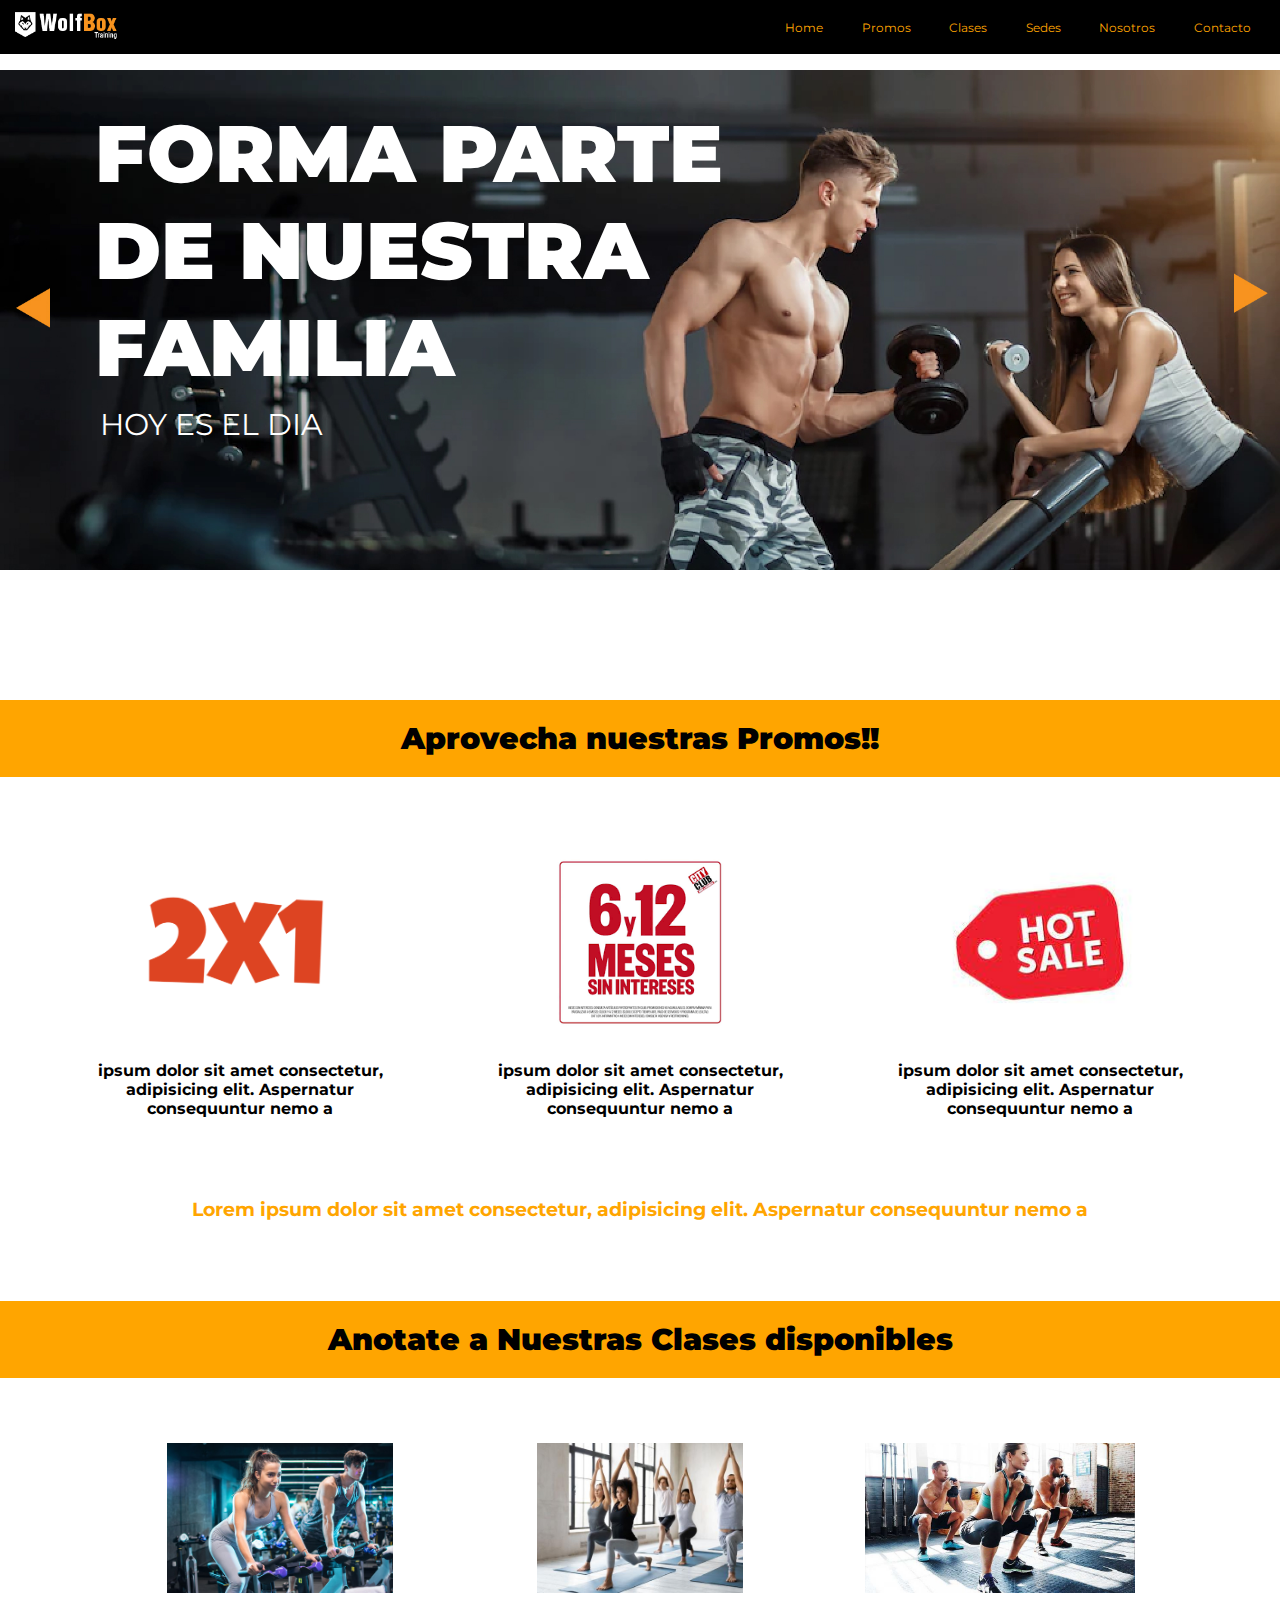
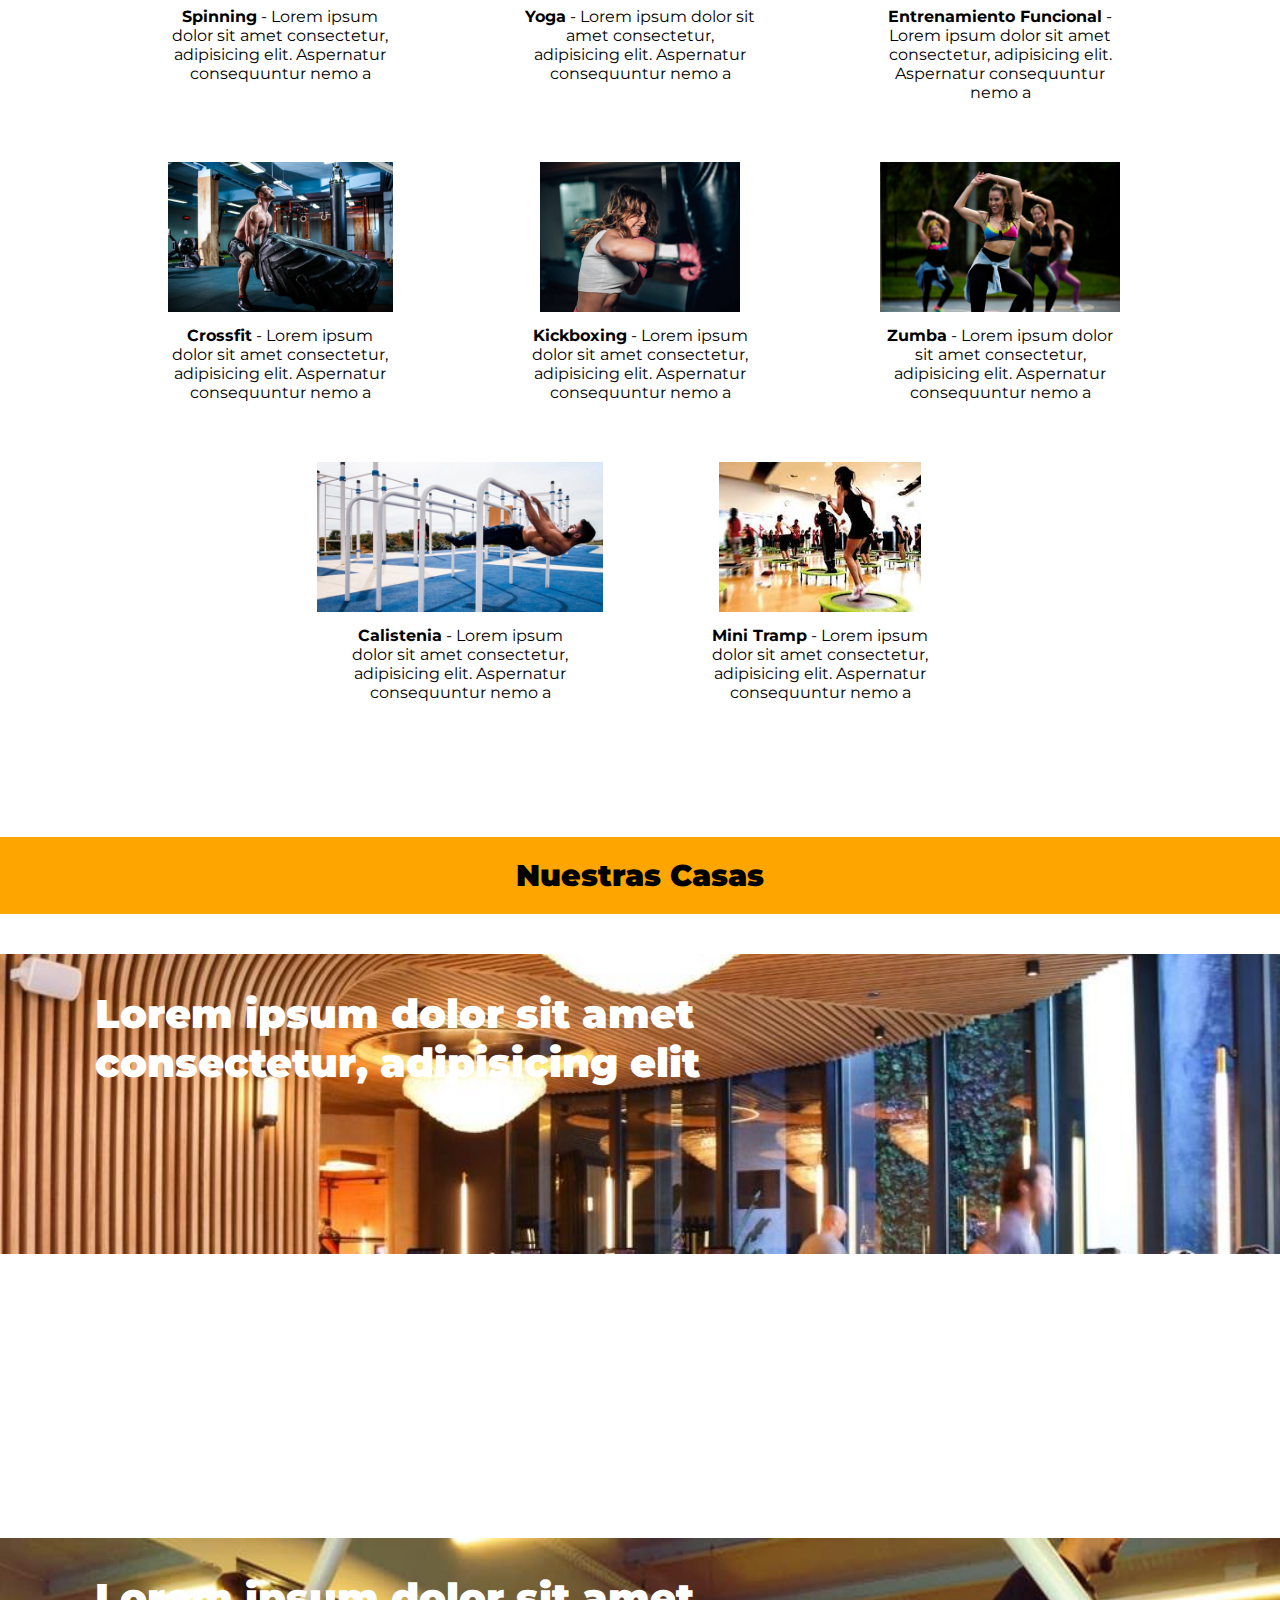
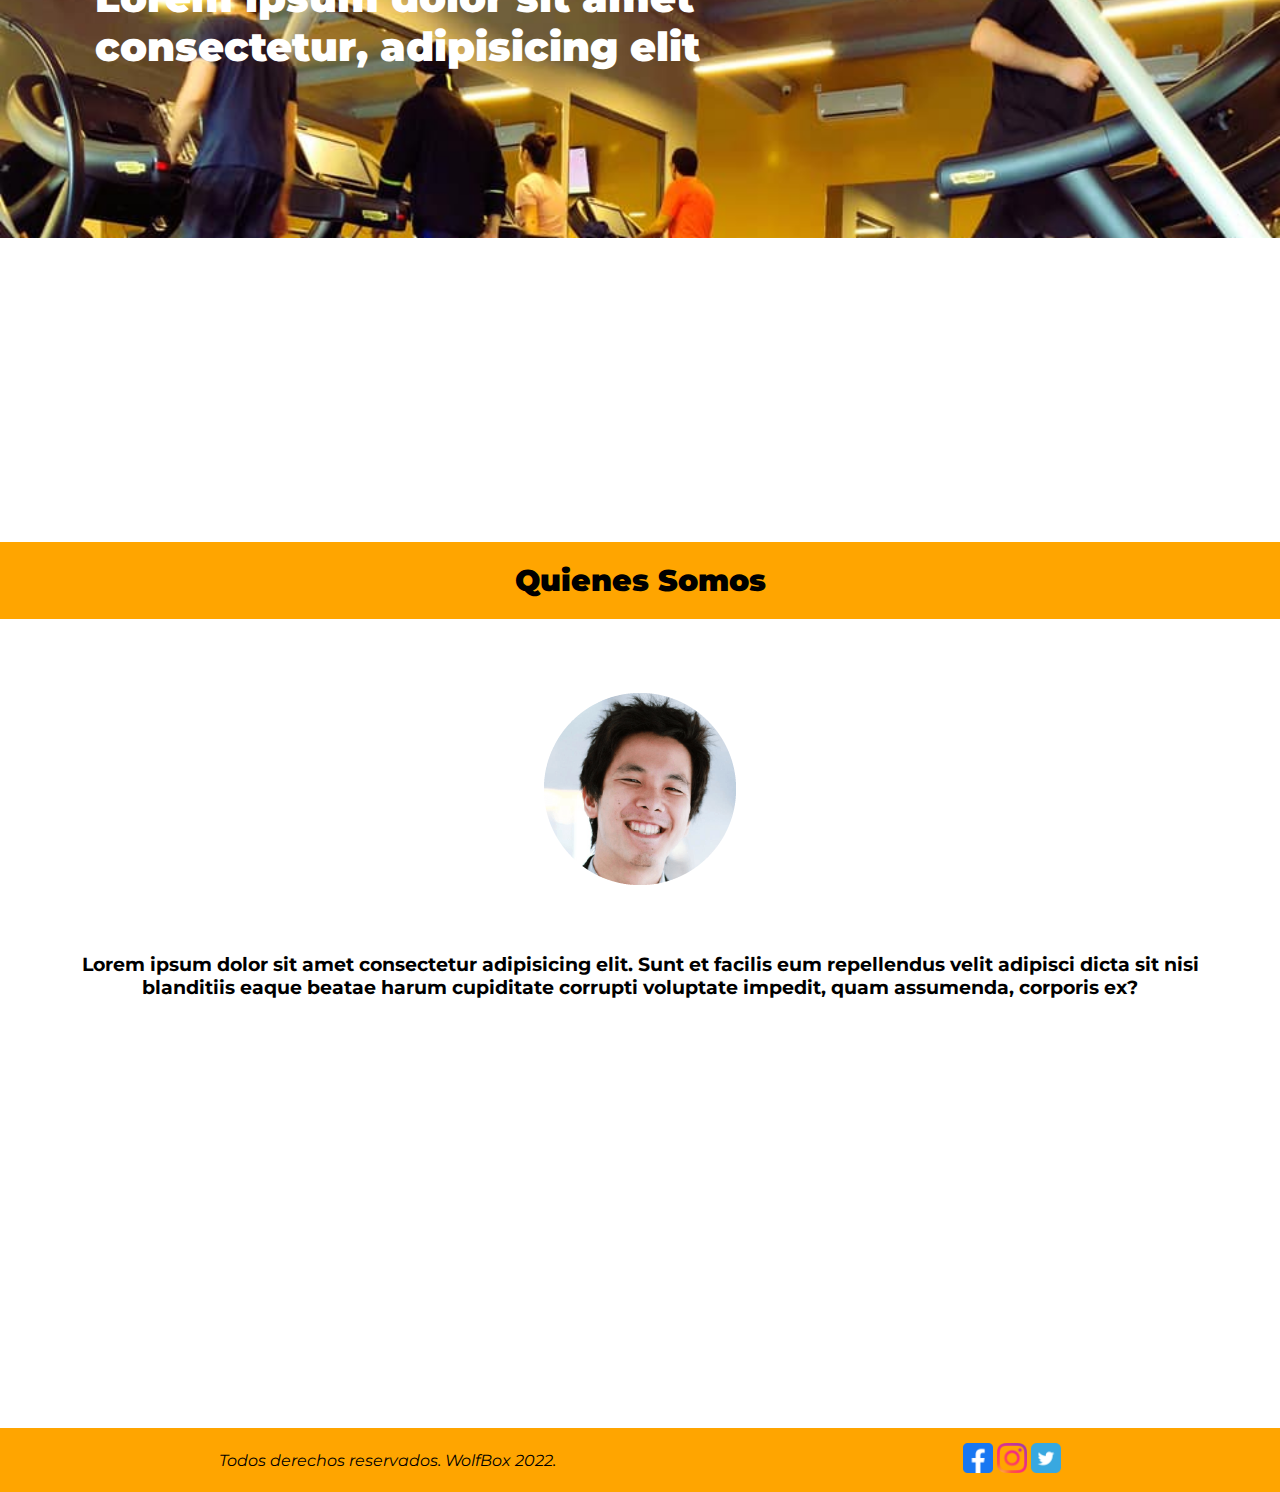
==== index.html @ c65adc26 "desafio-4 inicio" ====
<!DOCTYPE html>
<html lang="en">
<head>
    <meta charset="UTF-8">
    <meta http-equiv="X-UA-Compatible" content="IE=edge">
    <meta name="viewport" content="width=device-width, initial-scale=1.0">
    <link rel="stylesheet" href="style.css">
    <link href="https://fonts.googleapis.com/css2?family=Lato:wght@300;400;700&family=Montserrat&display=swap" rel="stylesheet">
    <title>WolfBox</title>
</head>
<body>
    <!-- header-->
    <header>
        <nav class="nav">
            <a href="index.html"><img src="multimedia/img/logo-wolf-01.png" alt="logo_wolfbox"></a>        
            <ul class="nav_menu">
                <li><a href="index.html">Home</a></li>
                <li><a href="#s-promos">Promos</a></li>
                <li><a href="#s-clases">Clases</a></li>
                <li><a href="#s-sedes">Sedes</a></li>
                <li><a href="#s-nosotros">Nosotros</a></li>
                <li><a href="pages/contacto.html">Contacto</a></li>
            </ul>
        </nav>
    </header>


    <!--carrusel de imagenes-->
    <section class="carrusel">
        <h2><b>FORMA PARTE DE NUESTRA FAMILIA</b></h2>
        <p> HOY ES EL DIA</p>
        <p></p>
    </section>

    
    <!-- seccion de promos-->
    <section id="s-promos" class="promos">
        <h2>
            <b>Aprovecha nuestras Promos!!</b>
        </h2>
        <div class="galeria_promos">
            <div class="oferta">
                <img src="multimedia/img/2x1.webp" alt="promo_2x1">
                <p><b> ipsum dolor sit amet consectetur, adipisicing elit. Aspernatur consequuntur nemo a</b></p>
            </div>
            <div class="oferta">
                <img src="multimedia/img/12_meses.png" alt="promo_12meses">
                <p><b> ipsum dolor sit amet consectetur, adipisicing elit. Aspernatur consequuntur nemo a</b></p>
            </div>
            <div class="oferta">
                <img src="multimedia/img/hot_sale.jpg" alt="promo_hotsale">
                <p><b> ipsum dolor sit amet consectetur, adipisicing elit. Aspernatur consequuntur nemo a</b></p>
            </div>           
        </div>
        <h3>Lorem ipsum dolor sit amet consectetur, adipisicing elit. Aspernatur consequuntur nemo a</h3>
    </section>



    <!-- seccion de clases-->
    <section id="s-clases" class="clases">
        <h2>
            <b>Anotate a Nuestras Clases disponibles</b>
        </h2>
            <div class="galeria_clases">
                <div class="clase_de">
                    <img src="multimedia/img/spinning.jpeg" alt="pareja_haciendo_spinning">
                    <p><b>Spinning</b> - Lorem ipsum dolor sit amet consectetur, adipisicing elit. Aspernatur consequuntur nemo a</p>
                </div>
                <div class="clase_de">
                    <img src="multimedia/img/yoga.jpg" alt="grupo_haciendo_yoga">
                    <p><b>Yoga</b> - Lorem ipsum dolor sit amet consectetur, adipisicing elit. Aspernatur consequuntur nemo a</p>
                </div>
                <div class="clase_de">
                    <img src="multimedia/img/entrenamiento-funcional.jpg" alt="3personas_entrenando_kettlebell">
                    <p><b>Entrenamiento Funcional</b> - Lorem ipsum dolor sit amet consectetur, adipisicing elit. Aspernatur consequuntur nemo a</p>
                </div>
                <div class="clase_de">
                    <img src="multimedia/img/crossfit.jpg" alt="hombre_moviendo_neumaticogrande">
                    <p><b>Crossfit</b> - Lorem ipsum dolor sit amet consectetur, adipisicing elit. Aspernatur consequuntur nemo a </p>
                </div>
                <div class="clase_de">
                    <img src="multimedia/img/kickboxing.jpg" alt="mujer_golpeando_bolsa_de_box">
                    <p><b>Kickboxing</b> - Lorem ipsum dolor sit amet consectetur, adipisicing elit. Aspernatur consequuntur nemo a</p>
                </div>
                <div class="clase_de">
                    <img src="multimedia/img/zumba.jpg" alt="grupo_de_mujeres_zumba">
                    <p><b>Zumba</b> - Lorem ipsum dolor sit amet consectetur, adipisicing elit. Aspernatur consequuntur nemo a</p>
                </div>
                <div class="clase_de">
                    <img src="multimedia/img/calistenia.jpg" alt="hombre_colgado_de_barra">
                    <p><b>Calistenia</b> - Lorem ipsum dolor sit amet consectetur, adipisicing elit. Aspernatur consequuntur nemo a</p>
                </div>
                <div class="clase_de">
                    <img src="multimedia/img/minitramp.jpg" alt="grupo_sobre_trampolines">
                    <p><b>Mini Tramp</b> - Lorem ipsum dolor sit amet consectetur, adipisicing elit. Aspernatur consequuntur nemo a</p>
                </div>
            </div>
    </section>



    <!-- seccion de sedes / direcciones-->
    <section id="s-sedes" class="sedes">
        
        <h2>
            <b>Nuestras Casas</b>
        </h2>
        <div class="galeria_casas">
            <div class="local">
                <div class="sede_1">
                    <h3><strong>Lorem ipsum dolor sit amet consectetur, adipisicing elit</strong></h3>
                </div>
                <iframe src="https://www.google.com/maps/embed?pb=!1m18!1m12!1m3!1d3404.871243167289!2d-64.19647589939223!3d-31.417673371363218!2m3!1f0!2f0!3f0!3m2!1i1024!2i768!4f13.1!3m3!1m2!1s0x9432a27e2a740cb3%3A0x14b5a047729a43ae!2sMiguel%20Calixto%20del%20Corro%20360%2C%20X5000%20KTH%2C%20C%C3%B3rdoba!5e0!3m2!1ses-419!2sar!4v1653854249073!5m2!1ses-419!2sar" width="600" height="450" style="border:0;" allowfullscreen="" loading="lazy" referrerpolicy="no-referrer-when-downgrade"></iframe>
            </div>
            <div class="local">
                <div class="sede_2">
                    <h3><b>Lorem ipsum dolor sit amet consectetur, adipisicing elit</b></h3>
                </div>
                <iframe src="https://www.google.com/maps/embed?pb=!1m18!1m12!1m3!1d3404.492405426919!2d-64.19001088554023!3d-31.42810838140024!2m3!1f0!2f0!3f0!3m2!1i1024!2i768!4f13.1!3m3!1m2!1s0x9432a28ebe137c83%3A0x5f1860b1c1676290!2sBuenos%20Aires%201034%2C%20X5000%20C%C3%B3rdoba!5e0!3m2!1ses-419!2sar!4v1653854567640!5m2!1ses-419!2sar" width="600" height="450" style="border:0;" allowfullscreen="" loading="lazy" referrerpolicy="no-referrer-when-downgrade"></iframe>
            </div>
        </div>
    </section>


    <!--seccion nosotros-->

    <section id="s-nosotros" class="nosotros">
         <h2>
            <b>Quienes Somos</b>
        </h2>
            <div class="somos">
                <img src="multimedia/img/foto_fundador.png" alt="foto_fundador_gym">
                <h3>Lorem ipsum dolor sit amet consectetur adipisicing elit. Sunt et facilis eum repellendus velit adipisci dicta sit nisi blanditiis eaque beatae harum cupiditate corrupti voluptate impedit, quam assumenda, corporis ex?</h3>
                <iframe width="560" height="315" src="https://www.youtube.com/embed/pK68rVDYl8A" title="YouTube video player" frameborder="0" allow="accelerometer; autoplay; clipboard-write; encrypted-media; gyroscope; picture-in-picture" allowfullscreen></iframe>
            </div>
    </section>



    <footer>
        <p>
            <i>Todos derechos reservados. WolfBox 2022.</i> 
        </p>
        <div>
            <a href="https://es-la.facebook.com" target="_blank"><i><img src="multimedia/img/facebook.png" alt="logo_facebook"></i></a>
            <a href="https://www.instagram.com" target="_blank"><i><img src="multimedia/img/instagram.png" alt="logo_instagram"></i></a>
            <a href="https://twitter.com" target="_blank"><i><img src="multimedia/img/twitter.png" alt="logo_twitter"></i></a>
        </div>

    </footer>
    
</body>
</html>
---- style.css ----
* {
    margin: 0;
    padding: 0;
    box-sizing: border-box;
    font-family: 'Lato', sans-serif;
    font-family: 'Montserrat', sans-serif;
    scroll-behavior: smooth;
}




/*header*/

header {
    background-color: black;
    display: flex;
    flex-direction: column;
    position: fixed;
    top: 0;
    z-index: 100;
    width: 100%;
}

.nav {
    display: flex;
    align-items: center;
    justify-content: space-between;
    padding: 5px 10px;
    width: 100%;
}

.nav a {
    width: 30%;
    padding: 5px;
}
.nav a img{
    height: 30px;
}

.nav_menu {
    display: flex;
    width: 40%;
    text-decoration: none;
    list-style: none;
    font-size: 12px;
    justify-content: space-around;
}

.nav_menu li a {
    text-decoration: none;
    color: orange;
}

.nav_menu li :hover {
    background-color: rgb(104, 102, 102);
}




/* SECCION CARRUSEL DE IMAGENES*/

.carrusel {
    width: 100%;
    height: 500px;
    background-image: url(multimedia/img/carrusel-01.jpg);
    background-size: cover;
    margin: 70px 0px;
}

.carrusel h2 {
    font-size: 80px;
    color: white;
    text-align: left;
    width: 60%;
    padding: 35px 35px 5px 95px;
}

.carrusel p {
    font-size: 30px;
    color: white;
    text-align: left;
    width: 60%;
    padding: 5px 100px;
}



/* seccion de promos*/

.promos {
    padding-top: 60px;
    width: 100%;
    padding-bottom: 20px;
}

.promos h2{
    text-align: center;
    font-size: 30px;
    padding: 20px 0px;
    background-color: orange;
    width: 100%;
}

.promos h3 {
    text-align: center;
    color: orange;
}

.galeria_promos {
    display: flex;
    justify-content: center;
    padding: 40px;
}

.oferta {
    text-align: center;
    padding: 25px;
}

.oferta img {
    height: 200px;
    padding: 15px;
}

.oferta p {
    padding: 15px;
}



/* seccion de clases disponibles*/

.clases{
    padding-top: 60px;
    width: 100%;
}

.clases h2 {
    text-align: center;
    font-size: 30px;
    padding: 20px 0px;
    background-color: orange;
    width: 100%;
}

.galeria_clases {
    display: flex;
    flex-wrap: wrap;
    justify-content: center;
    padding: 40px;
}

.clase_de {
    width: 30%;
    text-align: center;
    padding: 25px;
}

.clase_de img {
    height: 150px;
}

.clase_de p {
    padding: 10px 40px;
}


/*seccion de sedes y direcciones*/


.sedes {
    padding-top: 60px;
    width: 100%;
}

.sedes h2 {
    text-align: center;
    font-size: 30px;
    padding: 20px 0px;
    background-color: orange;
    width: 100%;
}

.galeria_casas {
    display: block;
    width: 100%;
}

.local {
    width: 100%;
    padding: 40px 0px;
}

.sede_1 {
    background-image: url(multimedia/img/sala_gimansio.jpg);
    height: 300px;
    background-size: cover;
}

.sede_1 h3 {
    font-size: 40px;
    color: white;
    text-align: left;
    width: 60%;
    padding: 35px 35px 5px 95px;
}

.sede_2 {
    background-image: url(multimedia/img/sala_sede_2.jpg);
    height: 300px;
    background-size: cover;
}

.sede_2 h3 {
    font-size: 40px;
    color: white;
    text-align: left;
    width: 60%;
    padding: 35px 35px 5px 95px;
}


.local iframe {
    height: 200px;
    width: 100%;
}


/*seccion nosotros*/

.nosotros {
    padding-top: 60px;
    width: 100%;
}

.nosotros h2 {
    text-align: center;
    font-size: 30px;
    padding: 20px 0px;
    background-color: orange;
    width: 100%;
}

.nosotros img {
    height: 200px;
    margin: 30px;

}
.nosotros h3 {
    padding: 30px;
}

.nosotros iframe {
    margin-bottom: 40px;
}

.somos { 
    text-align: center;
    padding: 40px;
}

/* footer*/

footer {
    display: flex;
    background-color: orange;
    padding: 15px;
    align-items: center;
    justify-content: space-around;
}

footer img {
    height: 30px;
}

.formulario_contacto {
    text-align: center;
    padding-bottom: 20px;
}

.formulario_contacto h2 {
    text-align: center;
    font-size: 30px;
    padding: 20px 0px;
    background-color: orange;
    width: 100%;
}

.formulario_contacto img {
    padding: 20px;
}
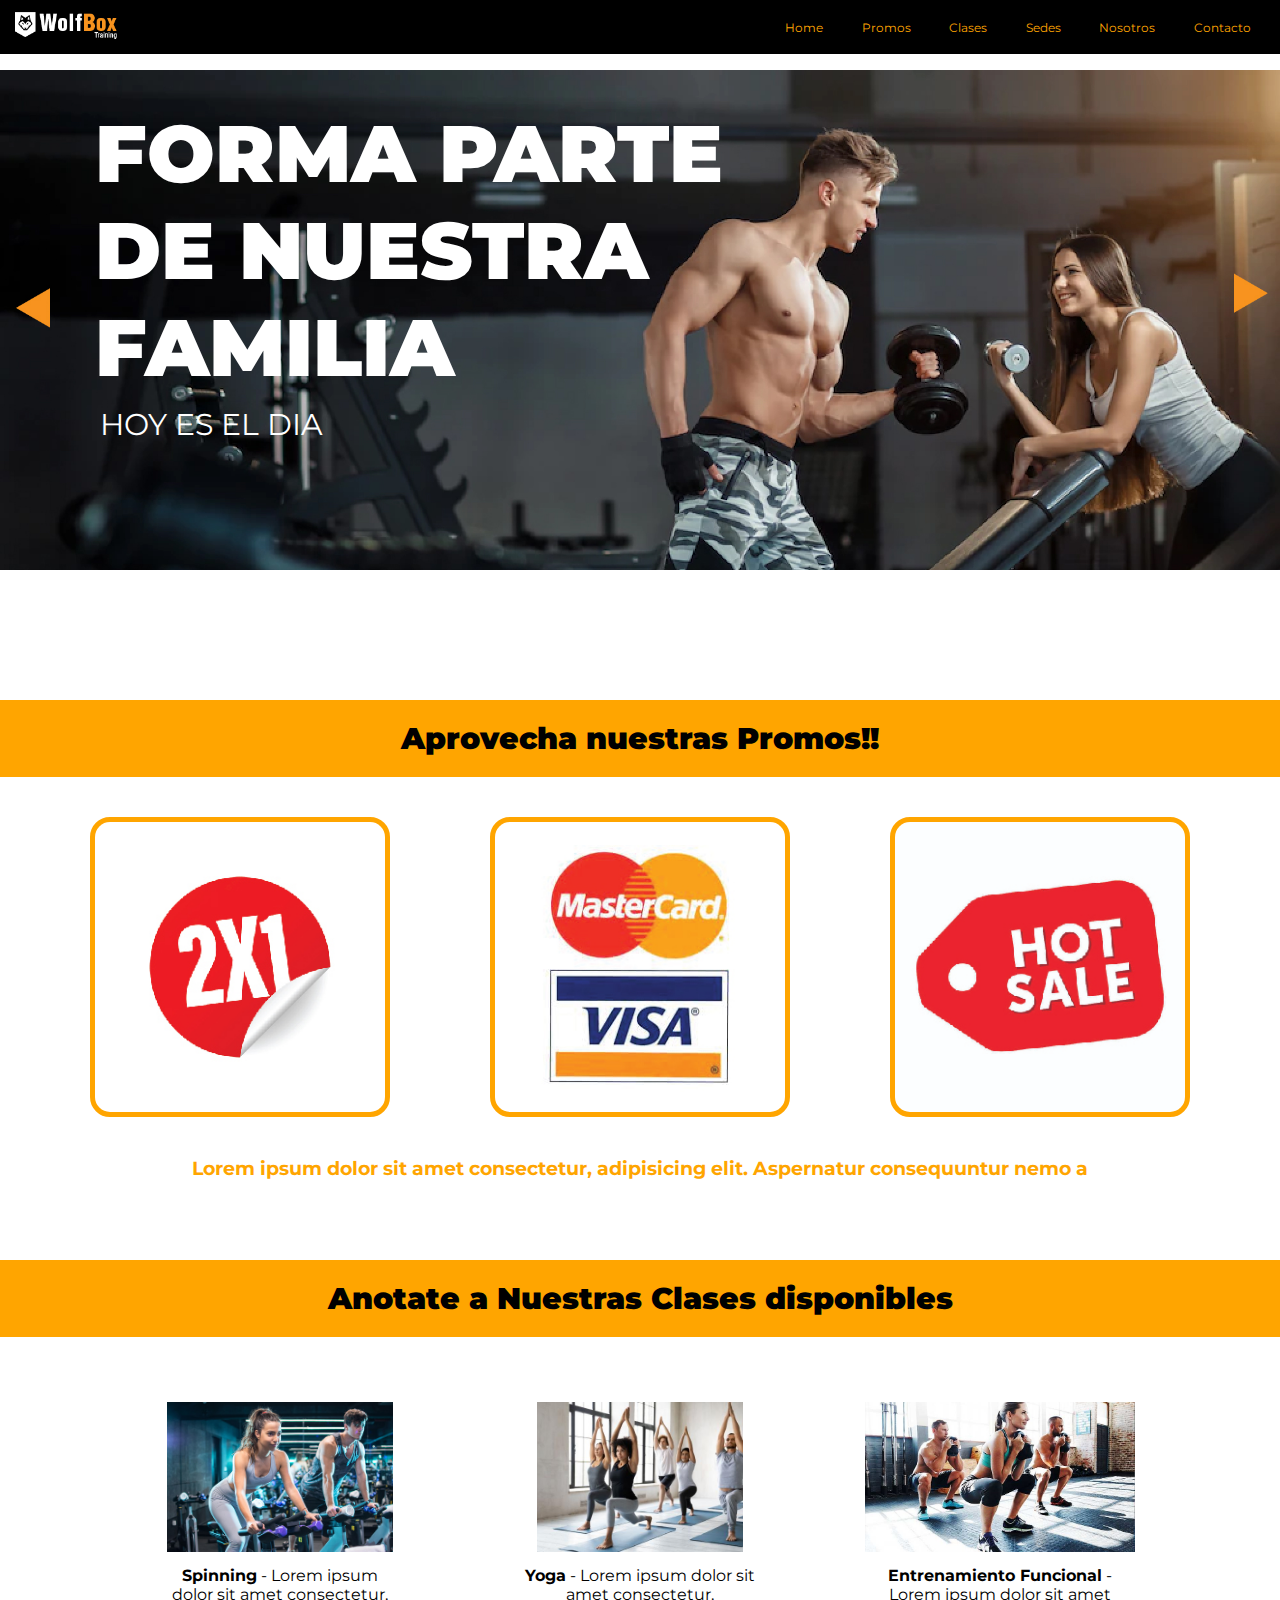
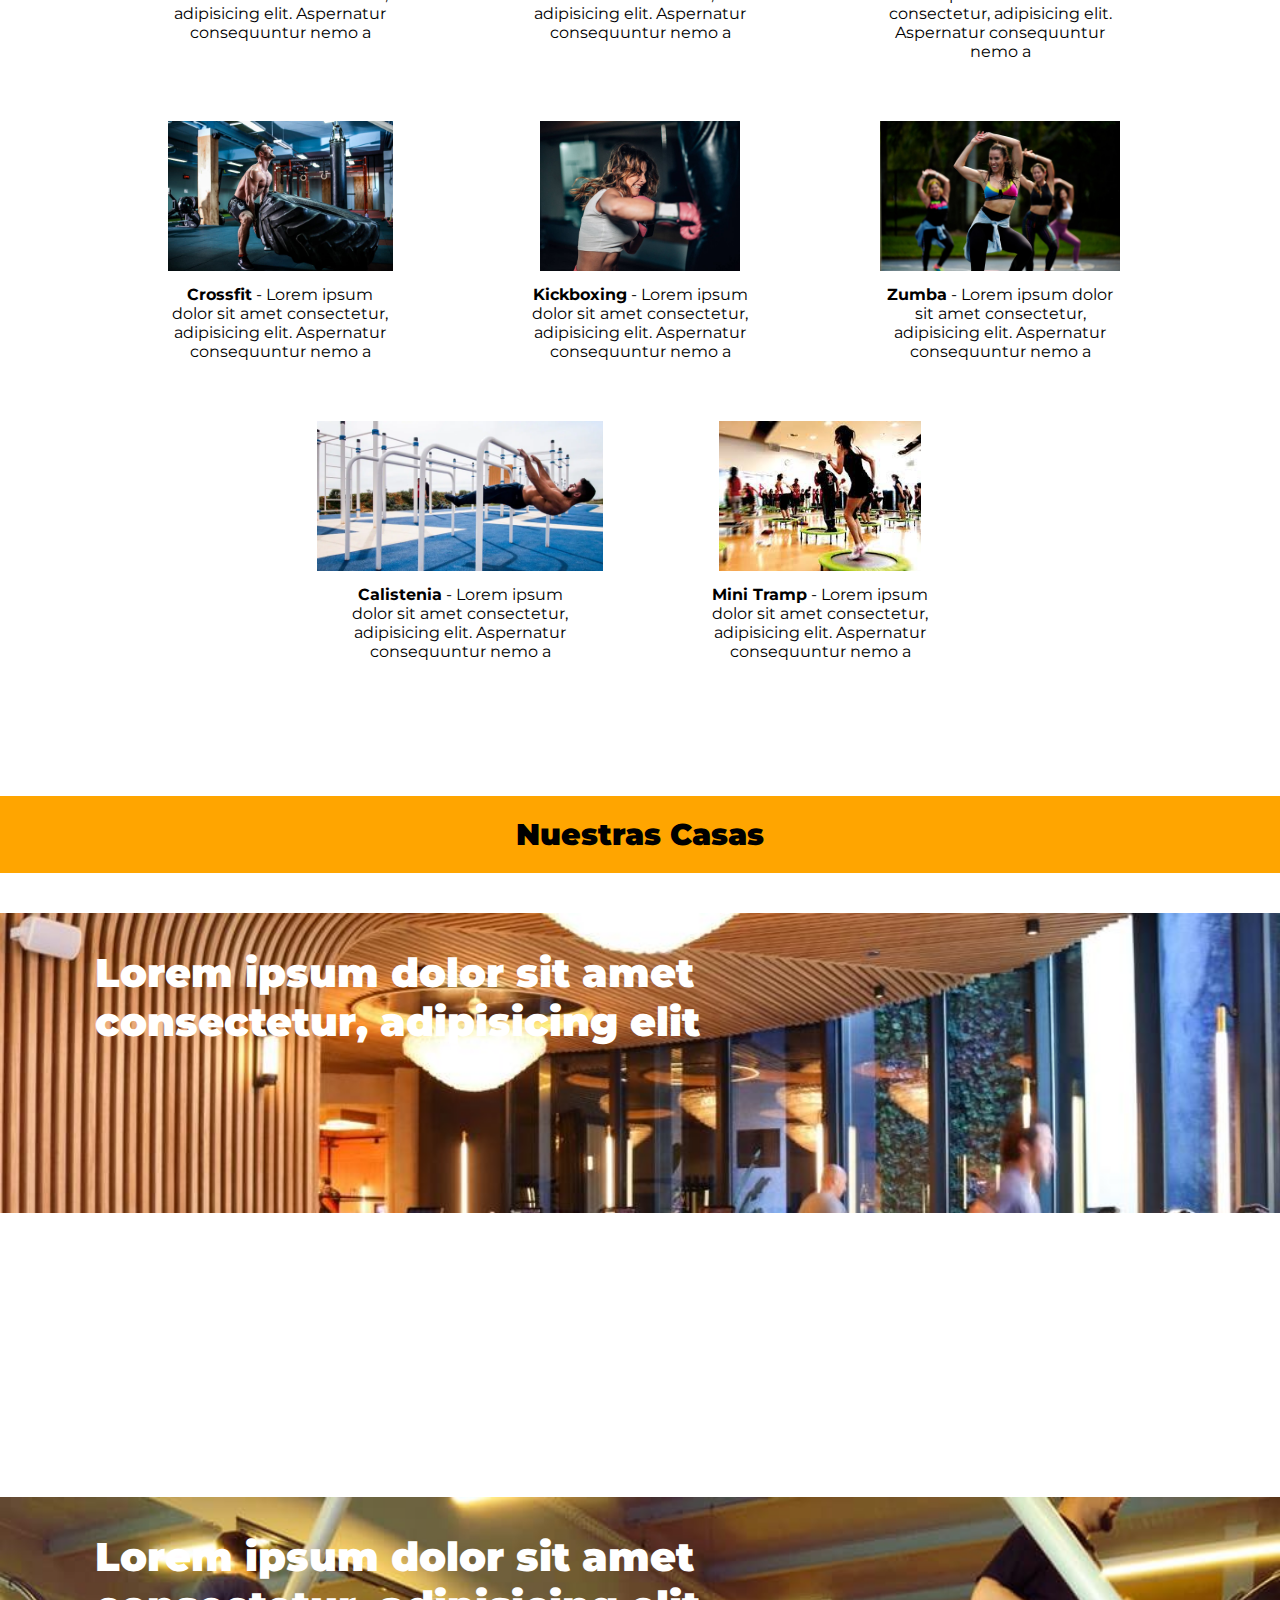
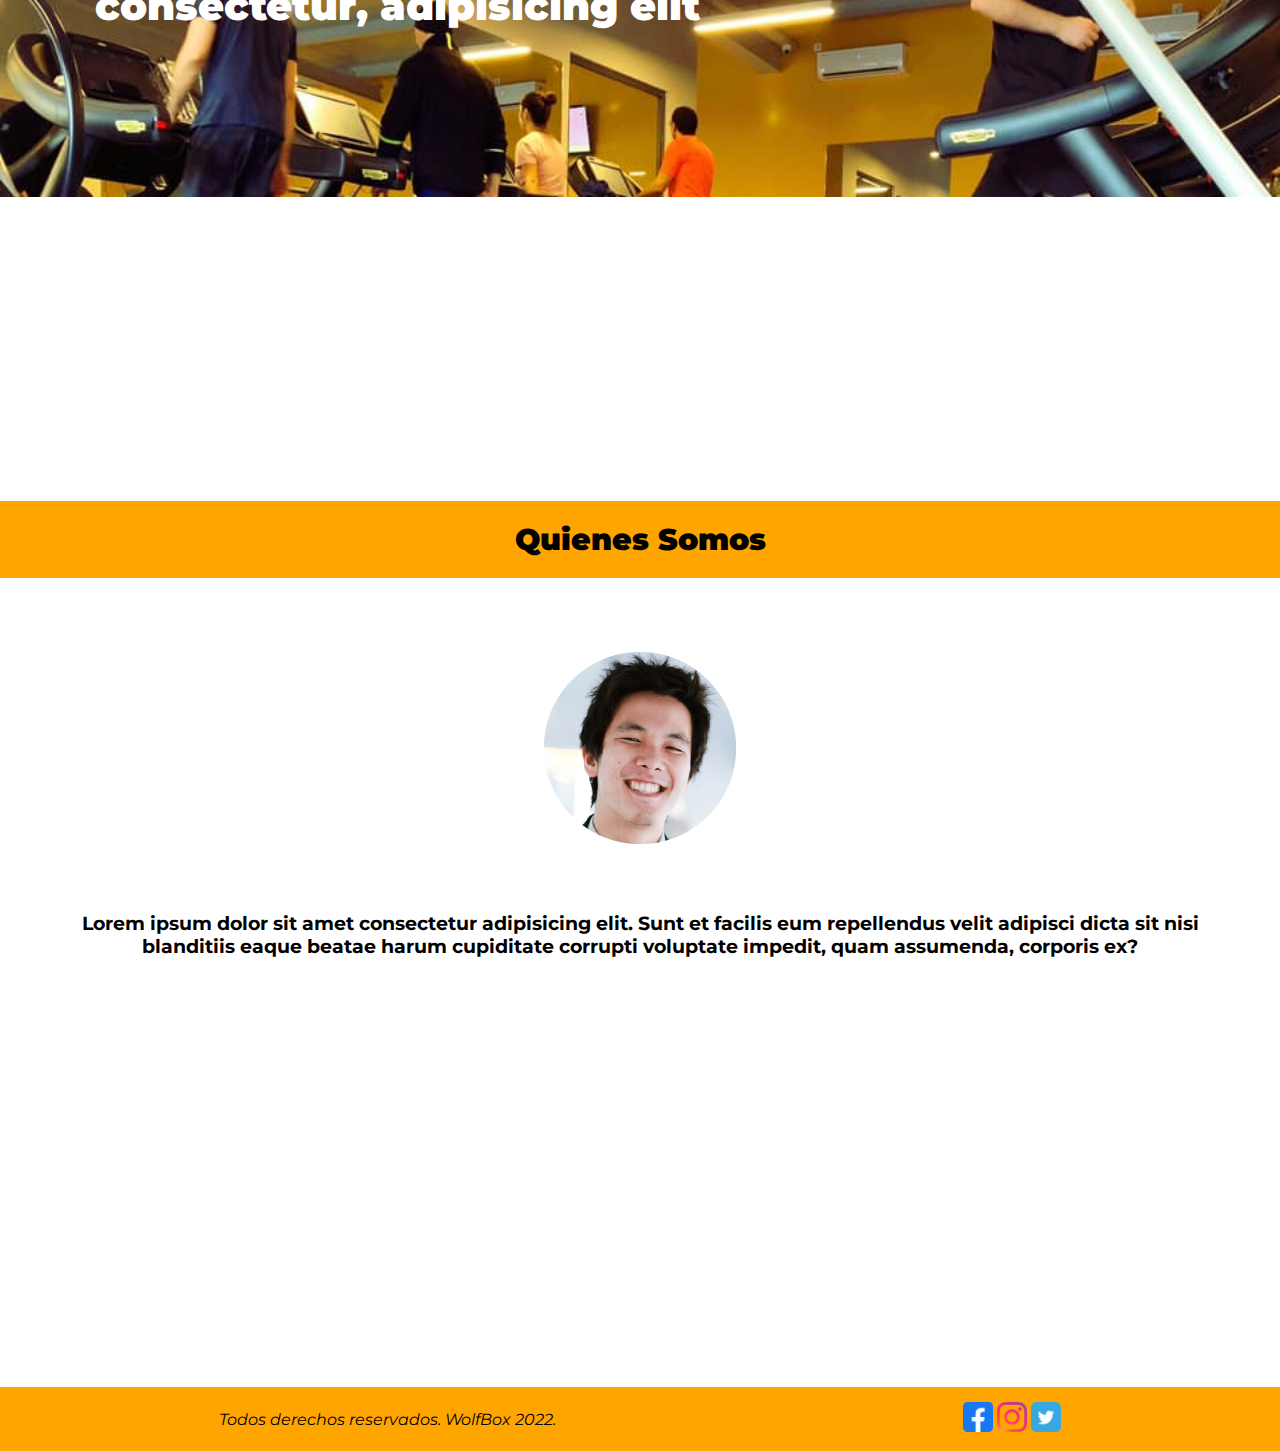
==== commit 7e06aab3: "agrego transiciones tarjetas de promos" ====
--- a/index.html
+++ b/index.html
@@ -40,15 +40,15 @@
         </h2>
         <div class="galeria_promos">
             <div class="oferta">
-                <img src="multimedia/img/2x1.webp" alt="promo_2x1">
+                <img src="multimedia/img/2x1-01.jpg" alt="promo_2x1">
                 <p><b> ipsum dolor sit amet consectetur, adipisicing elit. Aspernatur consequuntur nemo a</b></p>
             </div>
             <div class="oferta">
-                <img src="multimedia/img/12_meses.png" alt="promo_12meses">
+                <img src="multimedia/img/promo_tarjeta-01.jpg" alt="promo_12meses">
                 <p><b> ipsum dolor sit amet consectetur, adipisicing elit. Aspernatur consequuntur nemo a</b></p>
             </div>
             <div class="oferta">
-                <img src="multimedia/img/hot_sale.jpg" alt="promo_hotsale">
+                <img src="multimedia/img/hot_sale-01.jpg" alt="promo_hotsale">
                 <p><b> ipsum dolor sit amet consectetur, adipisicing elit. Aspernatur consequuntur nemo a</b></p>
             </div>           
         </div>
--- a/style.css
+++ b/style.css
@@ -47,6 +47,7 @@
     justify-content: space-around;
 }
 
+
 .nav_menu li a {
     text-decoration: none;
     color: orange;
@@ -54,6 +55,7 @@
 
 .nav_menu li :hover {
     background-color: rgb(104, 102, 102);
+    border-radius: 10px;
 }
 
 
@@ -110,23 +112,43 @@
 
 .galeria_promos {
     display: flex;
-    justify-content: center;
+    justify-content: space-around;
     padding: 40px;
 }
 
 .oferta {
-    text-align: center;
+    height: 300px;
+    width: 300px;
     padding: 25px;
+    position: relative;
+    overflow: hidden;
+    object-fit: cover;
+    background-color: orange;
+    border-radius: 20px;
+    border: 5px solid orange;
 }
 
 .oferta img {
-    height: 200px;
-    padding: 15px;
+    width: 100%;
+    position: absolute;
+    top: 0;
+    left: 0;
+    z-index: 1;
+    transition: all 0.5s ease;
 }
 
 .oferta p {
     padding: 15px;
-}
+    position: absolute;
+    width: auto;
+    transition: all 1s ease;
+    color: white;
+}
+
+.oferta img:hover {
+    transform: translateY(-400px);
+}
+
 
 
 
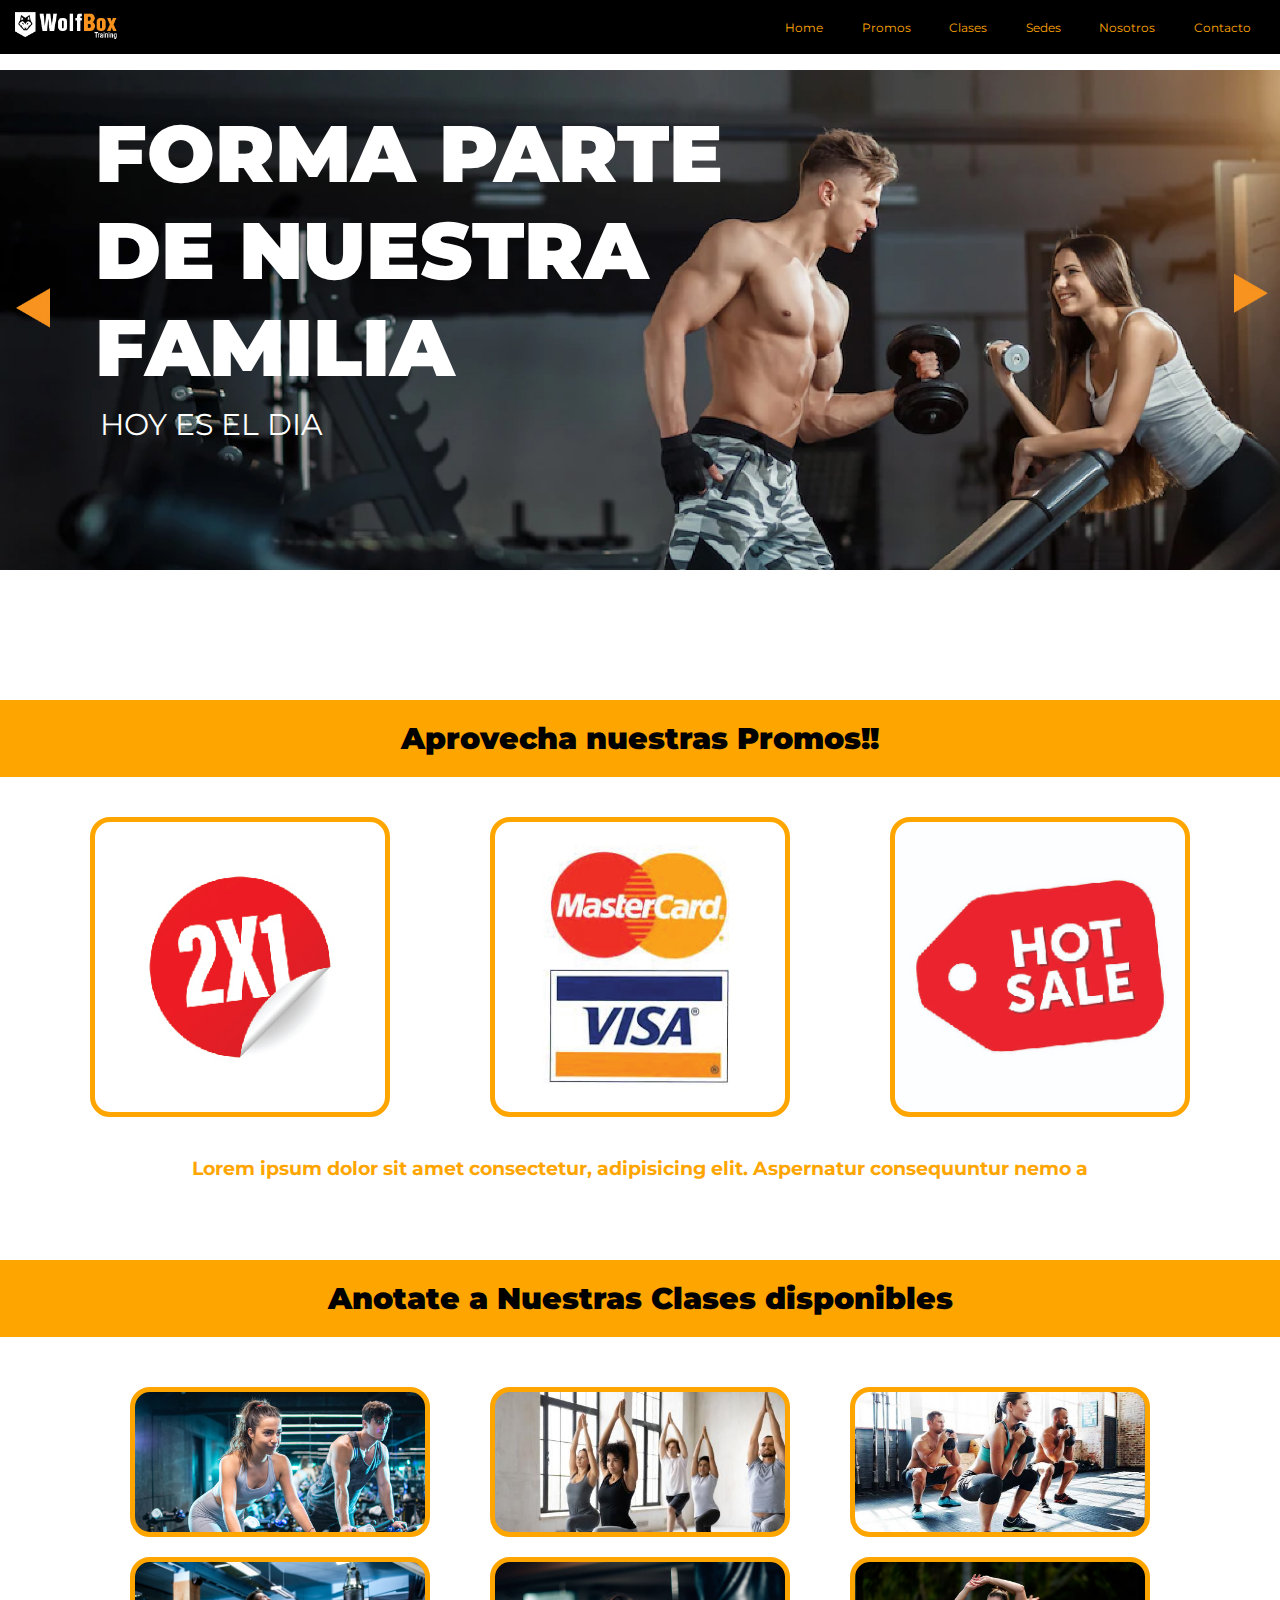
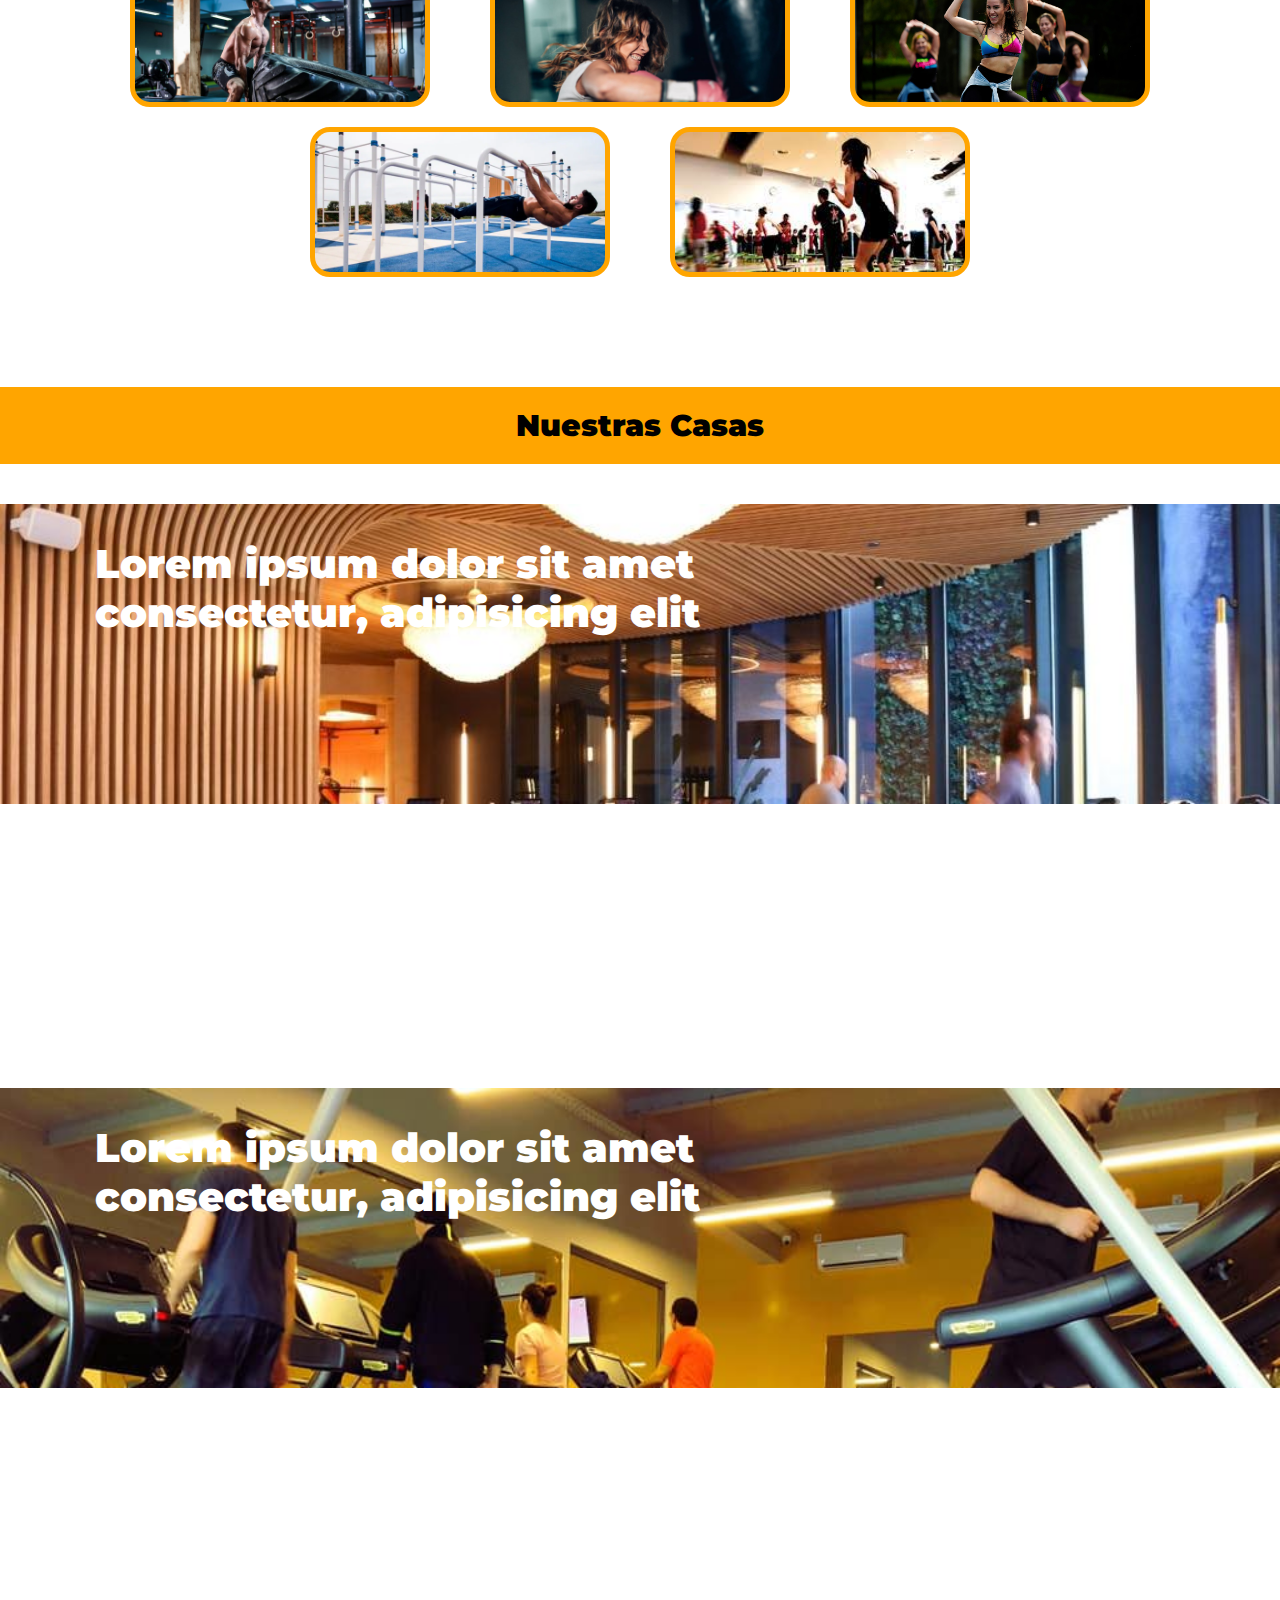
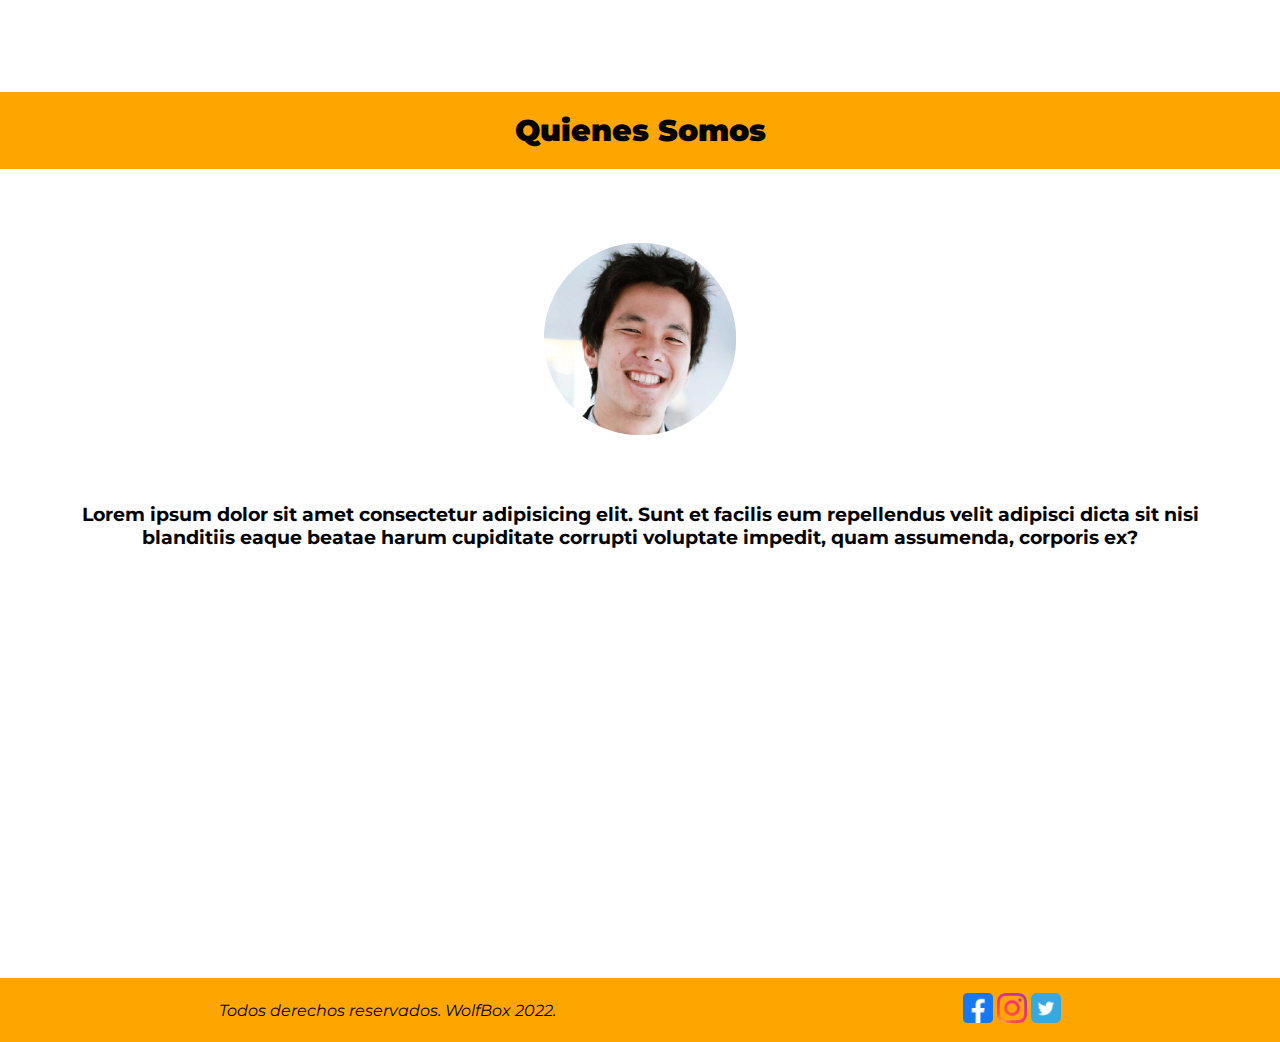
==== commit 74887c3e: "agrego animacion de logo con amimate.css" ====
--- a/index.html
+++ b/index.html
@@ -6,13 +6,16 @@
     <meta name="viewport" content="width=device-width, initial-scale=1.0">
     <link rel="stylesheet" href="style.css">
     <link href="https://fonts.googleapis.com/css2?family=Lato:wght@300;400;700&family=Montserrat&display=swap" rel="stylesheet">
+    <link
+    rel="stylesheet"
+    href="https://cdnjs.cloudflare.com/ajax/libs/animate.css/4.1.1/animate.min.css"/>
     <title>WolfBox</title>
 </head>
 <body>
     <!-- header-->
     <header>
         <nav class="nav">
-            <a href="index.html"><img src="multimedia/img/logo-wolf-01.png" alt="logo_wolfbox"></a>        
+            <a href="index.html" class="animate__animated animate__backInRight"><img src="multimedia/img/logo-wolf-01.png" alt="logo_wolfbox"></a>        
             <ul class="nav_menu">
                 <li><a href="index.html">Home</a></li>
                 <li><a href="#s-promos">Promos</a></li>
--- a/style.css
+++ b/style.css
@@ -171,21 +171,56 @@
     display: flex;
     flex-wrap: wrap;
     justify-content: center;
+    align-items: flex-start;
     padding: 40px;
 }
 
 .clase_de {
-    width: 30%;
     text-align: center;
     padding: 25px;
+    margin: 10px 30px;
+    position: relative;
+    height: 150px;
+    width: 300px;
+    overflow: hidden;
+    object-fit: cover;
+    object-position: center center;
+    background-color: orange;
+    border-radius: 20px;
+    border: 5px solid orange;
+    transition: all 1s ease;
+    display: flex;
+    justify-content: center;
+    align-items: center;
 }
 
 .clase_de img {
-    height: 150px;
+    width: 100%;
+    position: absolute;
+    top: 0;
+    left: 0;
+    z-index: 1;
 }
 
 .clase_de p {
     padding: 10px 40px;
+    position: absolute;
+    transition: all 1s ease;
+    color: black;
+    z-index: 1;
+    transition: all 0.5 ease-in;
+    visibility: hidden;
+    text-shadow: 1px 1px 2px white;
+}
+
+
+.clase_de:hover {
+    transform: scale(1.5);
+    z-index: 2;
+}
+
+.clase_de:hover p {
+    visibility: visible;
 }
 
 
@@ -247,6 +282,12 @@
 .local iframe {
     height: 200px;
     width: 100%;
+    transition: all 1s ease-in-out;
+}
+
+iframe:hover {
+    transform: scale(2);
+    height: 300px;
 }
 
 
